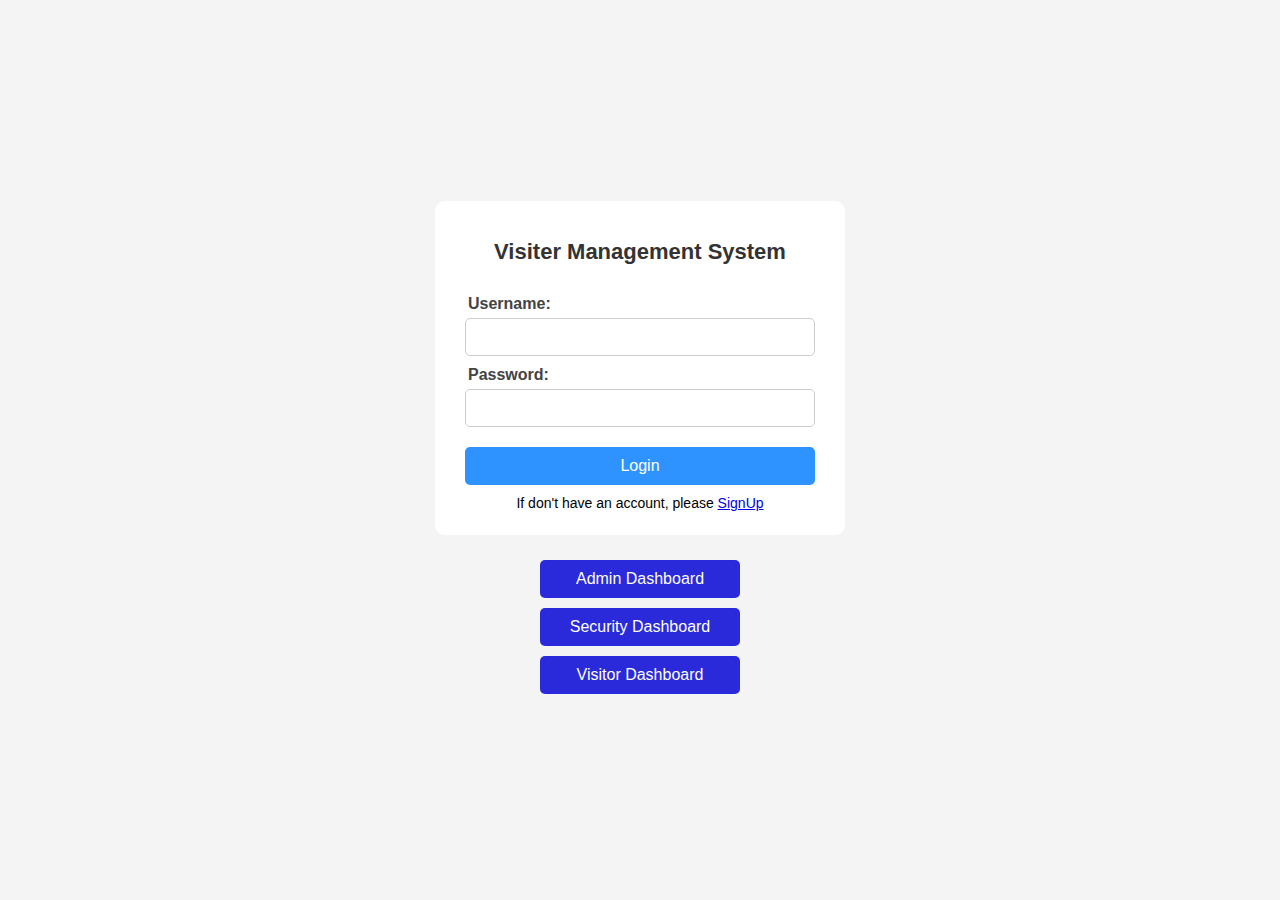
==== index.html @ 164f4c57 "feat: added initial frontend files" ====
<!DOCTYPE html>
<html lang="en">

<head>
    <meta charset="UTF-8">
    <meta name="viewport" content="width=device-width, initial-scale=1.0">
    <title>Login</title>
    <link rel="stylesheet" href="index.css">
</head>

<body>
    <div id="login-container">
        <h2 id="heading">Visiter Management System</h2>
        <form id="login-form">
            <label for="username">Username:</label>
            <input type="text" id="username" required>

            <label for="password">Password:</label>
            <input type="password" id="password" required>

            <button id="login-btn" type="submit">Login</button>
            <p>If don't have an account, please <a href="./SignUp/signup.html">SignUp</a></p>
        </form>
    </div>

    <div id="dashboard-links">
        <button onclick="window.location.href='Admin/admin.html'">Admin Dashboard</button>
        <br>
        <button onclick="window.location.href='Security/security.html'">Security Dashboard</button>
        <br>
        <button onclick="window.location.href='Visitor/visitor.html'">Visitor Dashboard</button>
    </div>
</body>

</html>
---- index.css ----
body {
    font-family: Arial, sans-serif;
    background-color: #f4f4f4;
    display: flex;
    flex-direction: column;
    align-items: center;
    justify-content: center;
    height: 100vh;
    margin: 0;
}

#login-container {
    width: 350px;
    background: white;
    padding: 20px 30px 10px 30px;
    border-radius: 10px;
    text-align: center;
}

#login-container:hover {
    box-shadow: 0px 0px 10px rgba(0, 0, 0, 0.2);
}

#heading {
    font-size: 22px;
    margin-bottom: 30px;
    color: #333;
    text-align: center;
}

#login-form p {
    margin-top: 10px;
    font-size: 14px;
}

label {
    display: block;
    margin: 10px 3px 5px;
    font-weight: bold;
    text-align: left;
    color: #444;
}

input,
button {
    width: 100%;
    padding: 10px;
    border: 1px solid #ccc;
    border-radius: 5px;
    font-size: 14px;
    box-sizing: border-box;
}

input:hover {
    box-shadow: 0 0 2px #434a5bc7;
}

button {
    background-color: #007bffd0;
    color: white;
    border: none;
    cursor: pointer;
    font-size: 16px;
    transition: 0.3s;
    margin-top: 20px;
}

button:hover {
    background-color: #0068d7f7;
}

#dashboard-links {
    margin-top: 20px;
    text-align: center;
}

#dashboard-links button {
    width: 200px;
    margin: 5px;
    background-color: #0000d6d3;
}
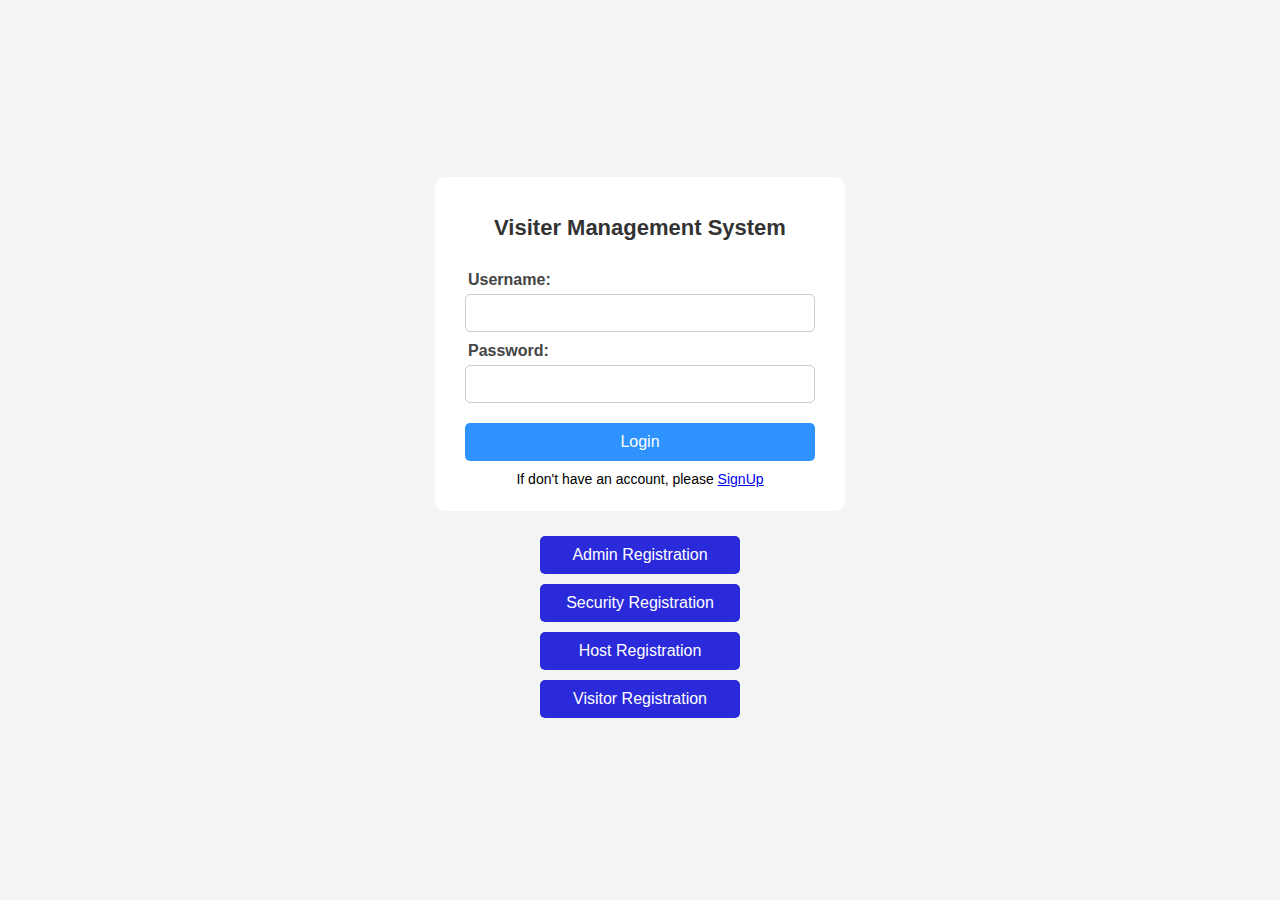
==== commit 3af16366: "feat: added new UI components" ====
--- a/index.html
+++ b/index.html
@@ -24,11 +24,24 @@
     </div>
 
     <div id="dashboard-links">
-        <button onclick="window.location.href='Admin/admin.html'">Admin Dashboard</button>
+        <button onclick="window.location.href='Admin/Registration/admin_registration.html'">Admin Registration</button>
         <br>
-        <button onclick="window.location.href='Security/security.html'">Security Dashboard</button>
+        <button onclick="window.location.href='Security/Registration/security_registration.html'">Security Registration</button>
         <br>
-        <button onclick="window.location.href='Visitor/visitor.html'">Visitor Dashboard</button>
+        <button onclick="window.location.href='Host/Registration/host_registration.html'">Host Registration</button>
+        <br>
+        <button onclick="window.location.href='Visitor/Registration/visitor_registration.html'">Visitor Registration</button>
+        <br>
+
+        <!-- modify -->
+        <!-- <button onclick="window.location.href='Admin/admin.html'">Admin Dashboard</button> -->
+        <!-- <br> -->
+        <!-- <button onclick="window.location.href='Security/security.html'">Security Dashboard</button> -->
+        <!-- <br> -->
+        <!-- <button onclick="window.location.href='Visitor/visitor.html'">Visitor Dashboard</button> -->
+        <!-- <br> -->
+        <!-- <button onclick="window.location.href='Host/host.html'">Host Dashboard</button> -->
+        <!-- <br> -->
     </div>
 </body>
 
